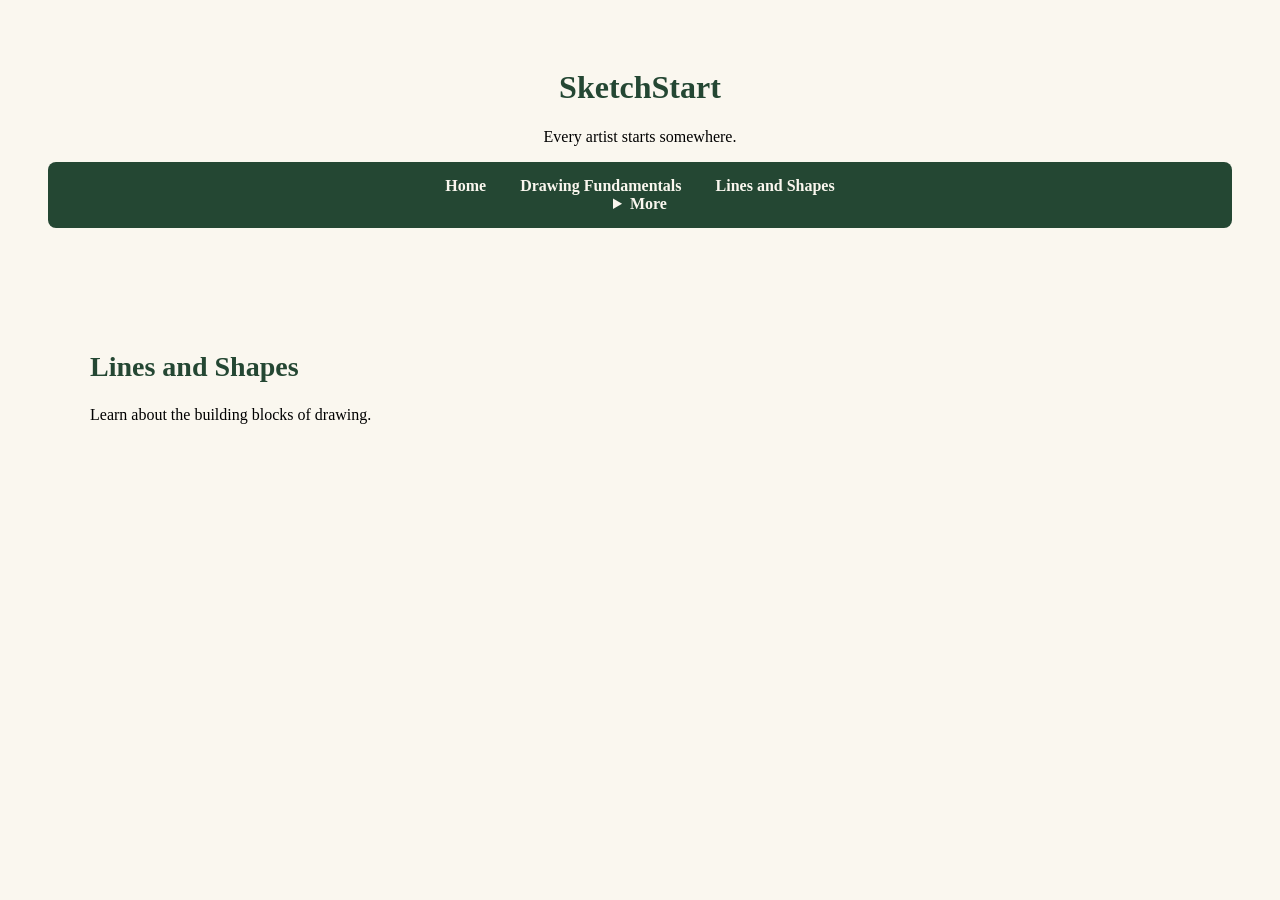
==== about.html @ 50464424 "Add files via upload" ====
<!DOCTYPE html>
<html lang="en">
<head>
    <meta charset="UTF-8">
    <meta name="viewport" content="width=device-width, initial-scale=1.0">
    <title>Lines & Shapes | SketchStart</title>
    <link rel="stylesheet" href="styles.css">
</head>
<body>
    <header>
        <h1>SketchStart</h1>
        <p>Every artist starts somewhere.</p>
        <nav aria-label="Main navigation">
        <a href="index.html">Home</a>
        <a href="fundamentals.html">Drawing Fundamentals</a>
        <a href="lines.html">Lines and Shapes</a>
        <details>
            <summary>More</summary>
            <div class="dropdown-links">
            <a href="shading.html">Shading & Lighting</a>
            <a href="color.html">Color Theory</a>
            <a href="anatomy.html">Anatomy & Figure Drawing</a>
            <a href="practice.html">Practice Exercises</a>
            <a href="resources.html">Learning Resources</a>
            <a href="about.html">About</a>
            <a href="contact.html">Contact & Feedback</a>
            </div>
        </details>
        </header>

    <main>
        <h2>Lines and Shapes</h2>
        <p>Learn about the building blocks of drawing.</p>
    </main>
</body>
</html>
---- styles.css ----
body {
    background-color: #FAF7EF;
}
header {
    text-align: center;
    padding: 40px;
}
h1 {
    color: #244733;
}
nav {
    background-color:#244733;
    padding: 15px;
    border-radius: 8px;
}
nav a {
    color:#FAF7EF;
    text-decoration: none;
    margin: 0 15px;
    font-weight: bold;
}
nav a:hover {
    text-decoration: underline;
}
main {
    max-width: 1100px;
    margin: 40px auto;
    padding: 20px;
}
main h2 {
    color:#244733;
    font-size: 28px;
}

.welcome {
    background-color: #E6E2D3;
    padding: 50px;
    border-radius: 12px;
    text-align: center;
}

.welcome h2 {
    color: #244733;
    font-size: 36px;
}

.welcome p {
    color: #52775A;
    line-height: 1.7;
    max-width: 650px;
    margin: 20px auto;
}

.button {
    display: inline-block;
    background-color: #244733;
    color: #FAF7EF;
    padding: 12px 25px;
    border-radius: 8px;
    text-decoration: none;
    font-weight: bold;
}

.button:hover {
    background-color: #52775A;
}

.lessons {
    margin-top: 50px;
    text-align: center;
}

.lessons h2 {
    color: #244733;
    font-size: 28px;
}

.lesson-grid {
    display: grid;
    grid-template-columns: repeat(2, 1fr);
    gap: 20px;
    margin-top: 30px;
}

.lesson-card {
    background-color: #FFFFFF;
    border: 1px solid #D7E0D1;
    border-radius: 12px;
    padding: 30px;
    text-align: left;
}

.lesson-card h3 {
    color: #244733;
}

.lesson-card p {
    line-height: 1.6;
}

.lesson-card a {
    color: #52775A;
    font-weight: bold;
}

@media (max-width: 650px) {
    .lesson-grid {
        grid-template-columns: 1fr;
    }
}

.supplies {
    background-color: #E8E8D7;
    padding: 30px;
    border-radius: 12px;
    margin-top: 30px;
}

.supplies h3 {
    color:#244733;
    font-size: 24px;
}

.supplies li {
    margin-bottom: 8px;
}

.exercise-image {
    display: block;
    width: 100%;
    max-width: 500px;
    margin: 20px auto;
    border-radius: 8px;    
}

.exercise {
    margin-top: 35px;
}

.exercise h3 {
    color:#244733;
}

.closing {
    background-color:#E8E8D7;
    padding: 25px;
    margin-top: 40px;
    border-radius: 10px;
    text-align: center;
}
@media (max-width: 600px) {
    nav {
        display: flex;
        flex-direction: column;
        align-items: center;
        gap: 12px;
    }
    nav a {
        margin:0;
    }
}

nav summary {
    color: #FAF7EF;
    font-weight: bold;
    cursor: pointer;
}

.dropdown-links {
    display: grid;
    grid-template-columns: repeat(2, 1fr);
    gap: 10px;
    max-width: 550px;
    margin: 10px auto 0;   
}

.dropdown-links a {
    display: block;
    background-color: #365D44;
    padding: 10px;
    border-radius: 6px;
    text-align: center;
}

.reminder {
    background-color:#E8E8D7;
    padding: 20px;
    border-radius: 10px;
    margin-top: 2px;
}

.reminder h3 {
    color:#244733;
}

.reminder p {
    color:#303830;
    line-height: 1.6;
}
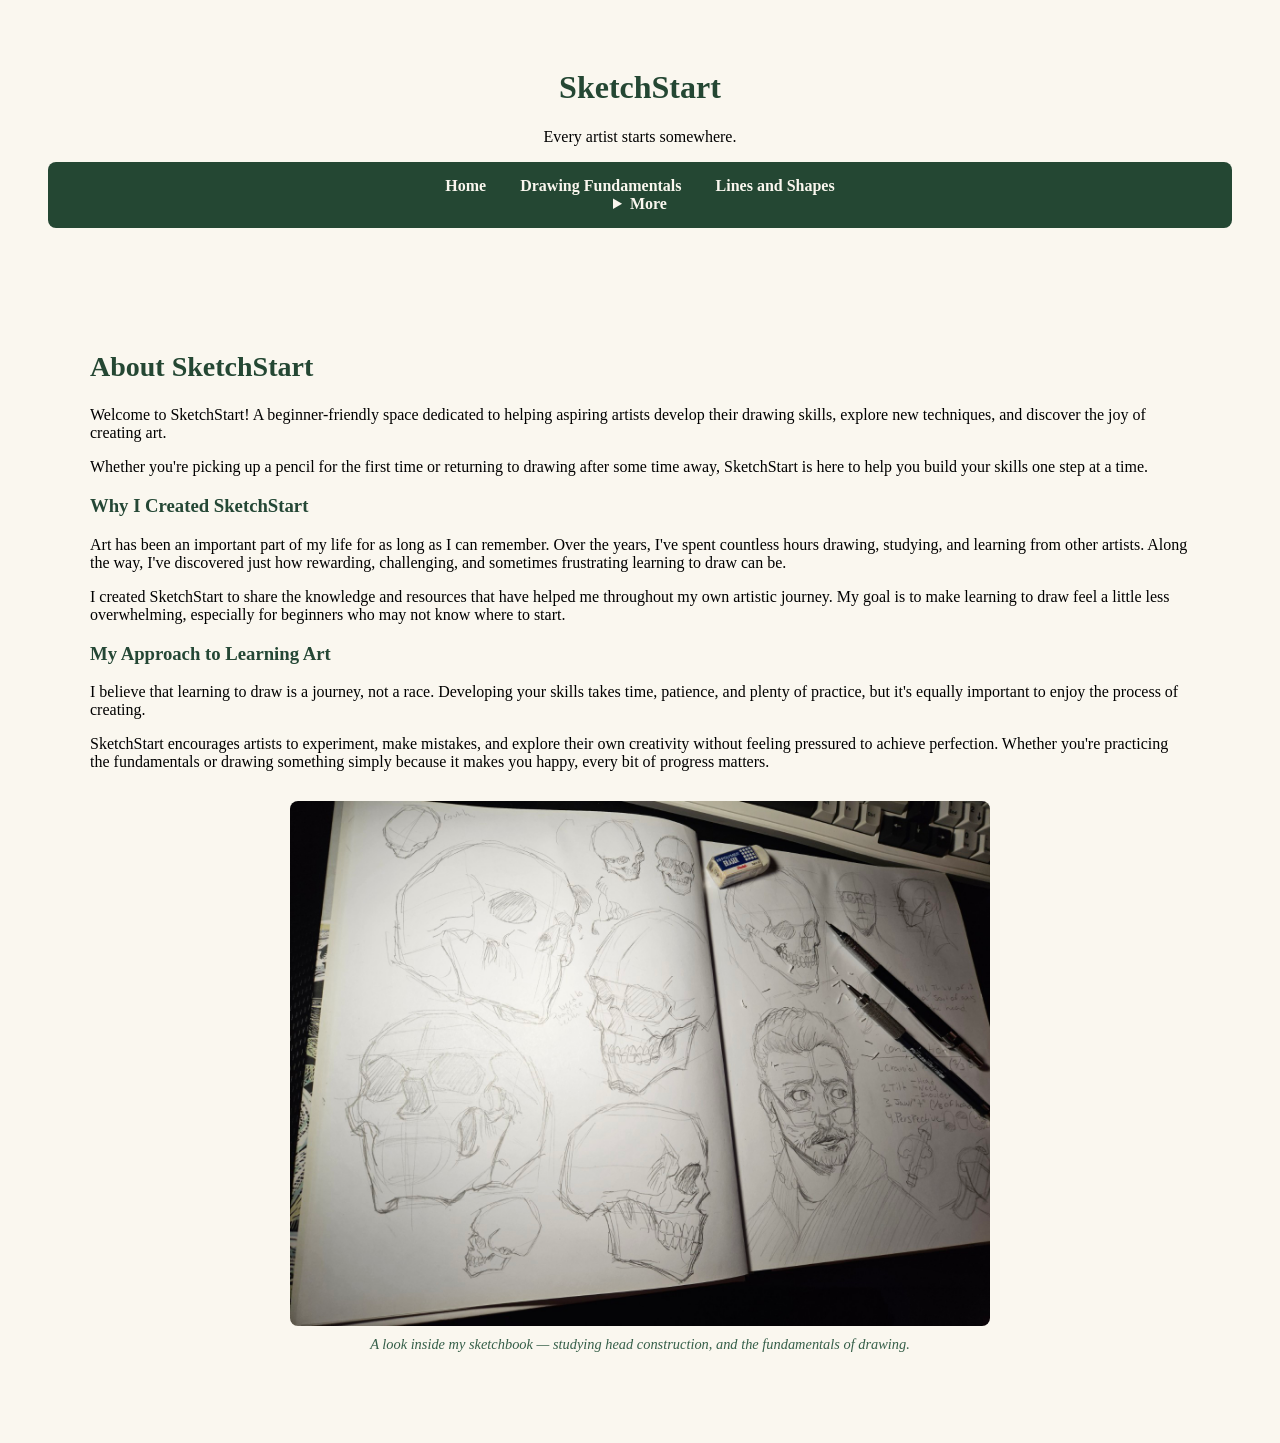
==== commit 06f0005b: "Add files via upload" ====
--- a/about.html
+++ b/about.html
@@ -3,7 +3,7 @@
 <head>
     <meta charset="UTF-8">
     <meta name="viewport" content="width=device-width, initial-scale=1.0">
-    <title>Lines & Shapes | SketchStart</title>
+    <title>About | SketchStart</title>
     <link rel="stylesheet" href="styles.css">
 </head>
 <body>
@@ -25,12 +25,74 @@
             <a href="about.html">About</a>
             <a href="contact.html">Contact & Feedback</a>
             </div>
-        </details>
+                </details>
+             </nav>
         </header>
 
     <main>
-        <h2>Lines and Shapes</h2>
-        <p>Learn about the building blocks of drawing.</p>
+        <h2>About SketchStart</h2>
+
+        <p>Welcome to SketchStart! A beginner-friendly space
+        dedicated to helping aspiring artists develop their
+        drawing skills, explore new techniques, and discover
+        the joy of creating art.</p>
+
+        <p>Whether you're picking up a pencil for the first time
+        or returning to drawing after some time away,
+        SketchStart is here to help you build your skills
+        one step at a time.</p>
+
+        <h3 class="about-heading">Why I Created SketchStart</h3>
+
+
+<p>
+    Art has been an important part of my life for as long
+    as I can remember. Over the years, I've spent countless
+    hours drawing, studying, and learning from other artists.
+    Along the way, I've discovered just how rewarding,
+    challenging, and sometimes frustrating learning to
+    draw can be.
+</p>
+
+<p>
+    I created SketchStart to share the knowledge and
+    resources that have helped me throughout my own
+    artistic journey. My goal is to make learning to draw
+    feel a little less overwhelming, especially for
+    beginners who may not know where to start.
+</p>
+
+<h3 class="about-heading">My Approach to Learning Art</h3>
+
+<p>
+    I believe that learning to draw is a journey, not a race.
+    Developing your skills takes time, patience, and plenty
+    of practice, but it's equally important to enjoy the
+    process of creating.
+</p>
+
+<p>
+    SketchStart encourages artists to experiment, make
+    mistakes, and explore their own creativity without
+    feeling pressured to achieve perfection. Whether
+    you're practicing the fundamentals or drawing
+    something simply because it makes you happy,
+    every bit of progress matters.
+</p>
+
+
+<figure class="about-sketchbook">
+    <img src="images/my-sketchbook.jpg"
+         alt="An open sketchbook filled with pencil studies
+              of skulls, head construction, and portrait drawing,
+              with drawing tools resting on the pages.">
+
+    <figcaption>
+        A look inside my sketchbook — studying head
+        construction, and the fundamentals of drawing.
+    </figcaption>
+</figure>
+
     </main>
 </body>
 </html>
--- a/styles.css
+++ b/styles.css
@@ -196,4 +196,200 @@
 .reminder p {
     color:#303830;
     line-height: 1.6;
-}+}
+
+.contact-form {
+    display: flex;
+    flex-direction: column;
+    gap: 10px;
+    width: 100%;
+    max-width: 600px;
+    box-sizing: border-box;
+    margin: 25px auto 0;
+}
+.contact-form input,    
+.contact-form select,
+.contact-form textarea {
+    padding: 12px;
+    border: 1px solid #a9b8a8;
+    border-radius: 6px;
+    background-color: #fffdf8;
+    font: inherit;
+    box-sizing: border-box;
+    width: 100%;
+}
+.contact-form label {
+    color: #244735;
+    font-weight: bold;
+}
+
+.contact-form button {
+    padding: 12px;
+    background-color: #244735;
+    color: white;
+    border: none;
+    border-radius: 6px;
+    font: inherit;
+    font-weight: bold;
+    cursor: pointer;
+}
+
+.contact-form button:hover {
+    background-color: #365f49;
+}
+
+.contact-form input:focus-visible,
+.contact-form select:focus-visible,
+.contact-form textarea:focus-visible,
+.contact-form button:focus-visible {
+    outline: 3px solid #668c70;
+    outline-offset: 2px;
+}
+.contact-illustration {
+    display: block;
+    width: 100%;
+    max-width: 400px;
+    height: auto;
+    margin: 25px auto 0;
+}
+
+.resource-table-title {
+    text-align: center;
+    color: #244735;
+    font-size: 1.2rem;
+    margin: 25px 0 12px;
+}
+
+.resource-table caption {
+    font-weight: bold;
+    font-size: 1.2rem;
+    color: #244735;
+    margin-bottom: 12px;
+}
+
+.resource-table th {
+    background-color: #244735;
+    color: white;
+    padding: 12px;
+    text-align: left;
+}
+
+.resource-table td {
+    padding: 12px;
+    border: 1px solid #b5c6b5;
+    background-color: #fffdf8;
+    vertical-align: top;
+}
+
+.resource-table a {
+    color: #244735;
+    font-weight: bold;
+}
+
+.resource-table a:hover {
+    color: #52785c;
+}
+
+.resource-table-scroll {
+    width: 100%;
+    overflow-x: auto;
+    -webkit-overflow-scrolling: touch;
+}
+
+.resource-table {
+    min-width: 720px;
+}
+
+.resource-table-scroll {
+    display: block;
+    width: 100%;
+    max-width: 100%;
+    box-sizing: border-box;
+    overflow-x: auto;
+    -webkit-overflow-scrolling: touch;
+}
+
+.featured-resource {
+    margin-top: 45px;
+    padding: 25px;
+    background-color: #f1f2e9;
+    border: 1px solid #b5c6b5;
+    border-radius: 10px;
+}
+
+.featured-resource h3 {
+    color: #244735;
+    margin-top: 0;
+    margin-bottom: 20px;
+}
+
+.featured-resource-content {
+    display: grid;
+    grid-template-columns: 220px minmax(0, 1fr);
+    gap: 25px;
+    align-items: start;
+}
+
+.featured-resource-content img {
+    display: block;
+    width: 100%;
+    height: auto;
+    border-radius: 8px;
+}
+
+.featured-resource-text h4 {
+    color: #244735;
+    font-size: 1.2rem;
+    margin-top: 0;
+    margin-bottom: 12px;
+}
+
+.featured-resource-text p {
+    line-height: 1.6;
+    margin-top: 0;
+    margin-bottom: 12px;
+}
+
+@media (max-width: 650px) {
+    .featured-resource {
+        padding: 16px;
+    }
+
+    .featured-resource-content {
+        grid-template-columns: 1fr;
+        gap: 20px;
+    }
+
+    .featured-resource-content img {
+        max-width: 260px;
+        margin: 0 auto;
+    }
+}
+
+.resources-heading {
+    color: #244735;
+}
+
+.about-heading {
+    color: #244735;
+}
+
+.about-sketchbook {
+    max-width: 700px;
+    margin: 30px auto;
+    text-align: center;
+}
+
+.about-sketchbook img {
+    display: block;
+    width: 100%;
+    height: auto;
+    border-radius: 8px;
+}
+
+.about-sketchbook figcaption {
+    margin-top: 10px;
+    color: #365f49;
+    font-style: italic;
+    font-size: 0.9rem;
+}
